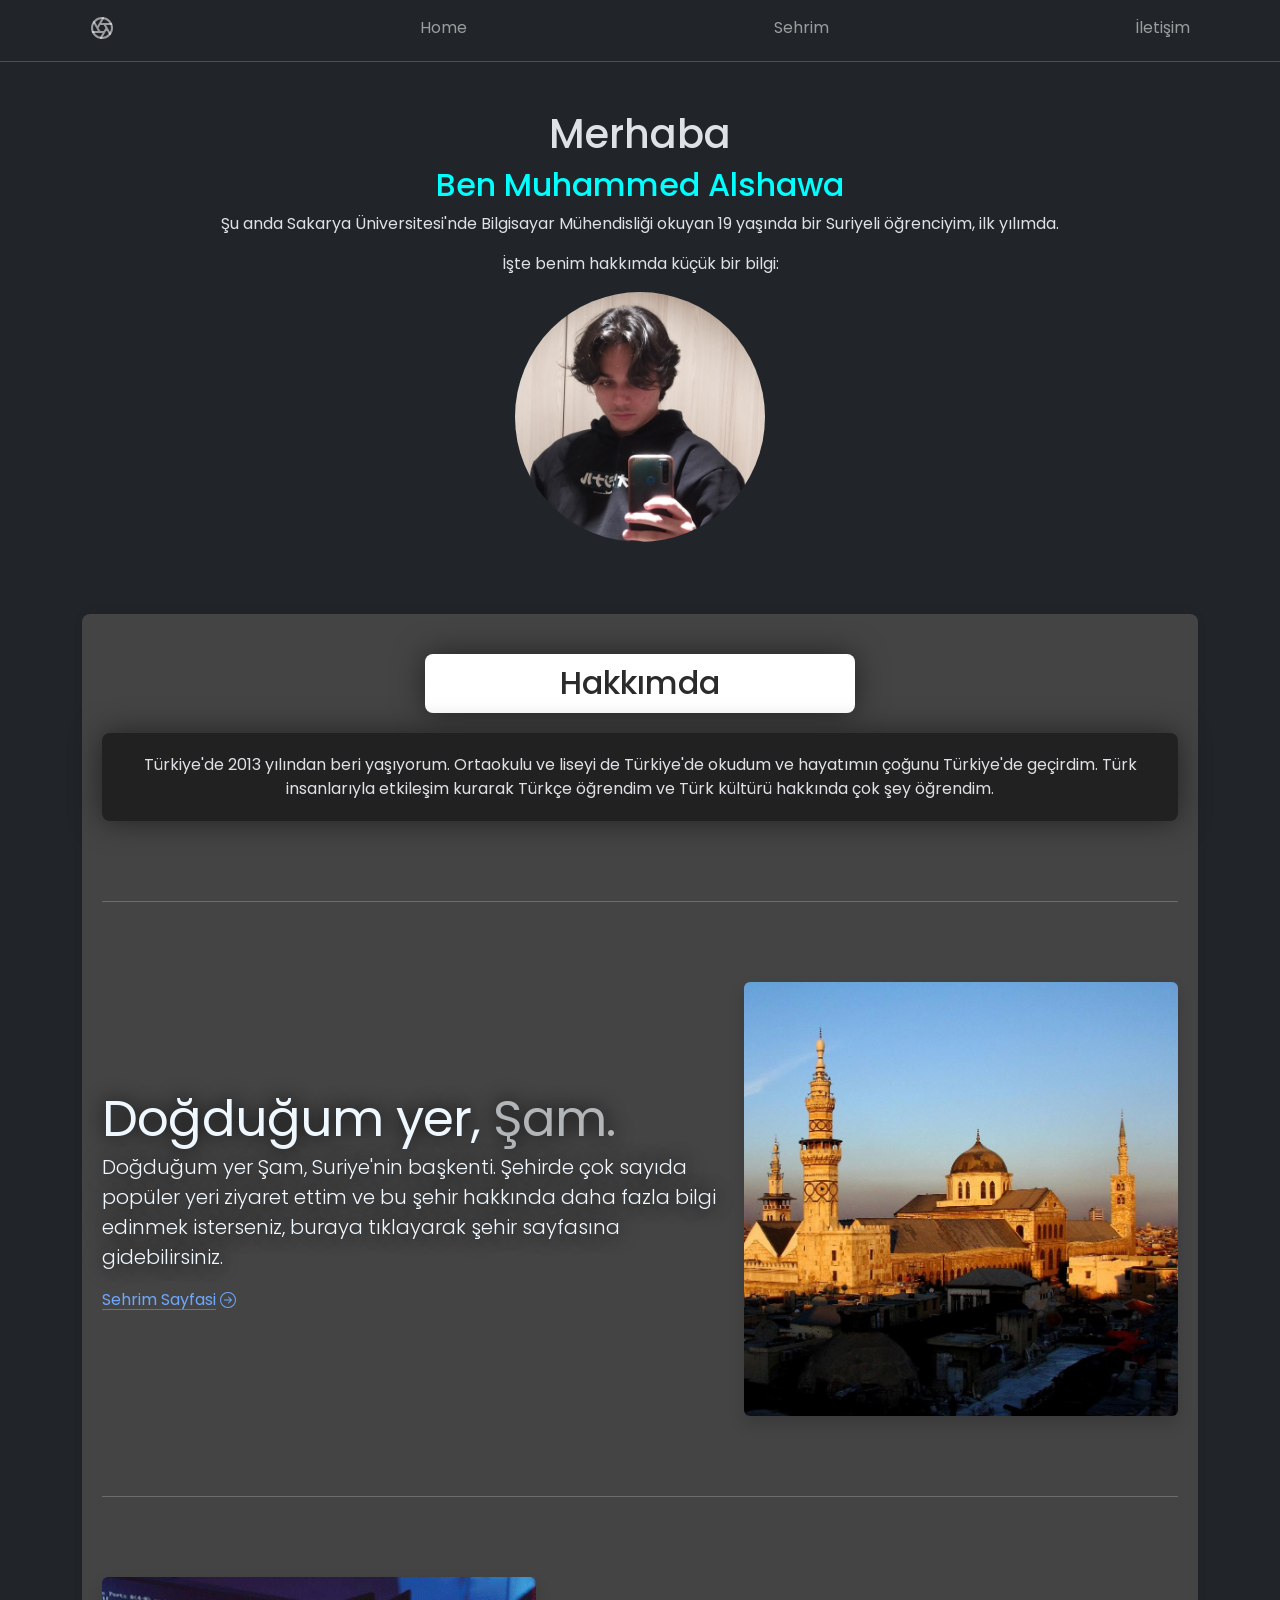
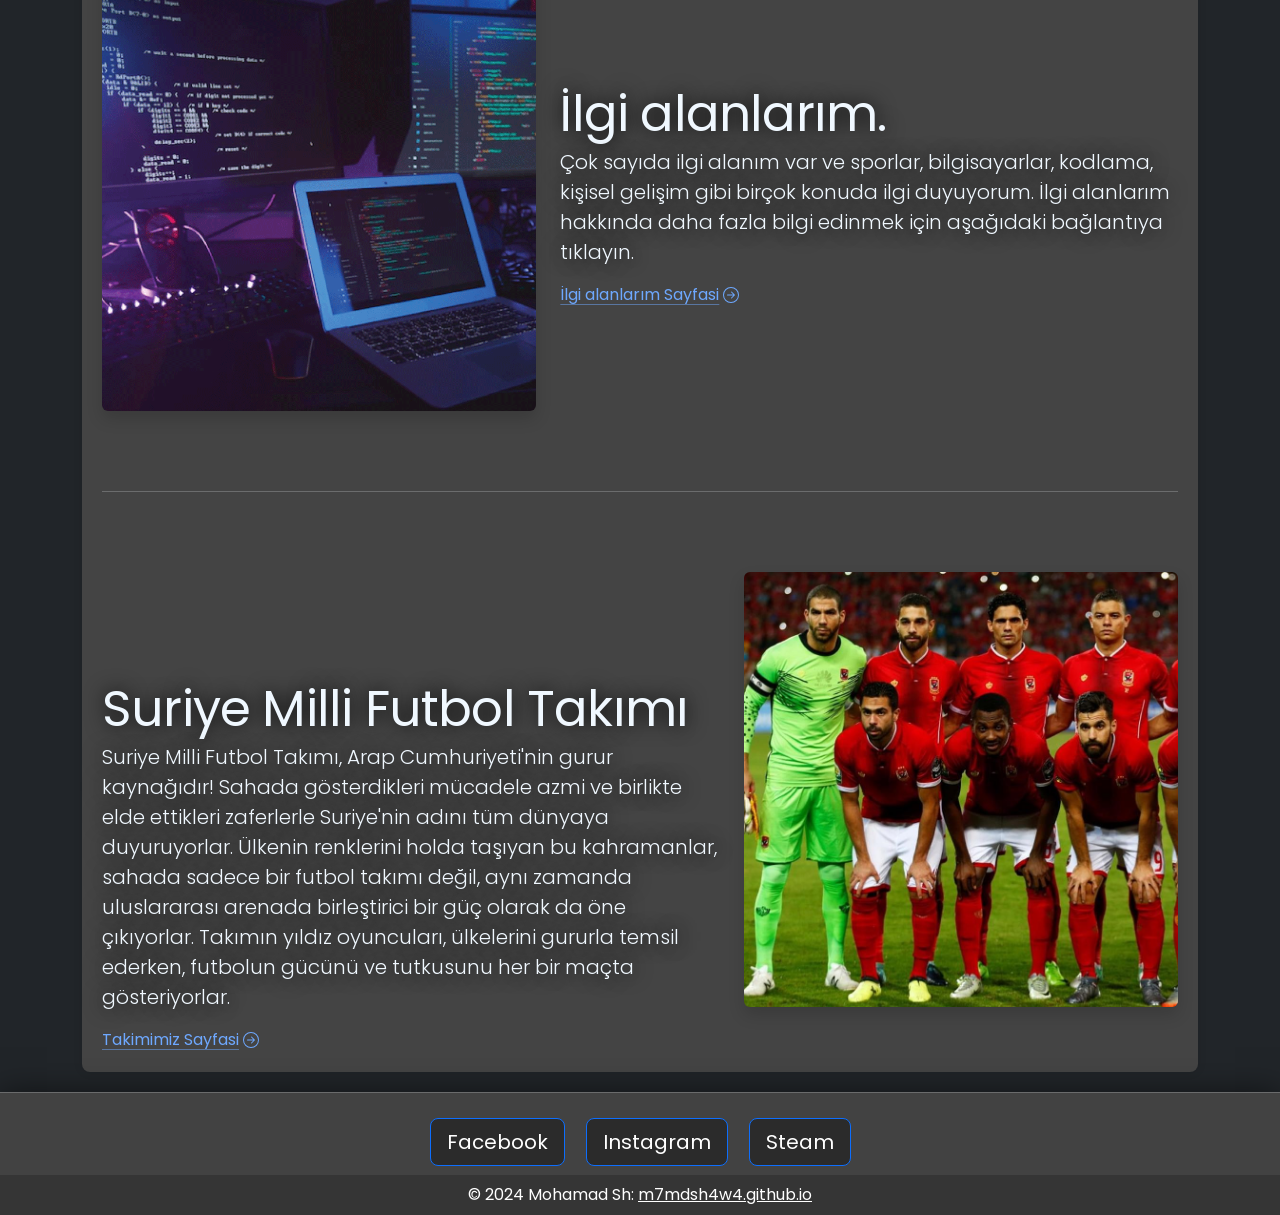
==== index.html @ 8d669e68 "idk" ====
<!DOCTYPE html>
<html lang="en">
<html data-bs-theme="dark"></html>
<head>
    <meta charset="UTF-8">
    <meta name="viewport" content="width=device-width, initial-scale=1.0">
    <title>Anasayfa</title>
    <link href="https://cdn.jsdelivr.net/npm/bootstrap@5.3.3/dist/css/bootstrap.min.css" rel="stylesheet" integrity="sha384-QWTKZyjpPEjISv5WaRU9OFeRpok6YctnYmDr5pNlyT2bRjXh0JMhjY6hW+ALEwIH" crossorigin="anonymous">
	<script src="https://cdn.jsdelivr.net/npm/bootstrap@5.3.3/dist/js/bootstrap.bundle.min.js" integrity="sha384-YvpcrYf0tY3lHB60NNkmXc5s9fDVZLESaAA55NDzOxhy9GkcIdslK1eN7N6jIeHz" crossorigin="anonymous"></script>
   
  
  <link rel="stylesheet" href="/css/carousel.css">
  <link rel="stylesheet" href="/css/mine.css">

  <link rel="preconnect" href="https://fonts.googleapis.com">
    <link rel="preconnect" href="https://fonts.gstatic.com" crossorigin>
    <link href="https://fonts.googleapis.com/css2?family=Poppins:ital,wght@0,100;0,200;0,300;0,400;0,500;0,600;0,700;0,800;0,900;1,100;1,200;1,300;1,400;1,500;1,600;1,700;1,800;1,900&display=swap" rel="stylesheet">



 

</head>
<body class="indexbody">
          <svg xmlns="http://www.w3.org/2000/svg" class="d-none">
            <symbol  id="aperture" fill="none" stroke="currentColor" stroke-linecap="round" stroke-linejoin="round" stroke-width="2" viewBox="0 0 24 24">
              <circle cx="12" cy="12" r="10"/>
              <path d="M14.31 8l5.74 9.94M9.69 8h11.48M7.38 12l5.74-9.94M9.69 16L3.95 6.06M14.31 16H2.83m13.79-4l-5.74 9.94"/>
            </symbol>
            <symbol id="cart" viewBox="0 0 16 16">
              <path d="M0 1.5A.5.5 0 0 1 .5 1H2a.5.5 0 0 1 .485.379L2.89 3H14.5a.5.5 0 0 1 .49.598l-1 5a.5.5 0 0 1-.465.401l-9.397.472L4.415 11H13a.5.5 0 0 1 0 1H4a.5.5 0 0 1-.491-.408L2.01 3.607 1.61 2H.5a.5.5 0 0 1-.5-.5zM3.102 4l.84 4.479 9.144-.459L13.89 4H3.102zM5 12a2 2 0 1 0 0 4 2 2 0 0 0 0-4zm7 0a2 2 0 1 0 0 4 2 2 0 0 0 0-4zm-7 1a1 1 0 1 1 0 2 1 1 0 0 1 0-2zm7 0a1 1 0 1 1 0 2 1 1 0 0 1 0-2z"/>
            </symbol>
            <symbol id="chevron-right" viewBox="0 0 16 16">
              <path fill-rule="evenodd" d="M4.646 1.646a.5.5 0 0 1 .708 0l6 6a.5.5 0 0 1 0 .708l-6 6a.5.5 0 0 1-.708-.708L10.293 8 4.646 2.354a.5.5 0 0 1 0-.708z"/>
            </symbol>
          </svg>
    
      <nav class="navbar navbar-expand-md bg-dark sticky-top border-bottom" data-bs-theme="dark">
          <div class="container  ">
              <a class="navbar-brand d-md-none" href="#">
                <svg class="bi " width="24" height="24"><use xlink:href="#aperture"/></svg>              
            </a>
            <button class="navbar-toggler" type="button" data-bs-toggle="offcanvas" data-bs-target="#offcanvas" aria-controls="offcanvas" aria-label="Toggle navigation">
                <span class="navbar-toggler-icon"></span>
            </button>
            <div class="offcanvas offcanvas-end" tabindex="-1" id="offcanvas" aria-labelledby="offcanvasLabel">
                <div class="offcanvas-header">
                    <h5 class="offcanvas-title" id="offcanvasLabel">Aperture</h5>
                  <button type="button" class="btn-close" data-bs-dismiss="offcanvas" aria-label="Close"></button>
                </div>
                <div class="offcanvas-body">
                    <ul class="navbar-nav flex-grow-1 justify-content-between">
                        <li class="nav-item"><a class="nav-link" href="#">
                            <svg class="bi" width="24" height="24"><use xlink:href="#aperture"/></svg>
                        </a></li>
                    <li class="nav-item popupsbaby "><a class="nav-link" href="/index.html">Home</a></li>
                    <li class="nav-item popupsbaby "><a class="nav-link" href="/mycity.html">Sehrim</a></li>
                    <li class="nav-item popupsbaby "><a class="nav-link" href="/contact.html">İletişim</a></li>            
                </ul>
                </div>
              </div>
            </div>
        </nav>

        <div class="container-fluid p-4 p-md-5 mb-4 bg-1 text-center " >
          <h1>Merhaba</h1>
          <h2 class="head2" >Ben Muhammed Alshawa</h2>
          <p class="" >Şu anda Sakarya Üniversitesi'nde Bilgisayar Mühendisliği okuyan 19 yaşında bir Suriyeli öğrenciyim, ilk yılımda.</p>
          <p class="">İşte benim hakkımda küçük bir bilgi:</p>
          <img src="images/IMG_20240125_162818.jpg" class="rounded-circle popupsbaby " height="250" width="250" alt="Your Image">
      </div>

      <div class="container ">
  <section id="benim-hakkımda">
    <h2 class=" text-center amazingaff popupsbaby" style="color: #2b2b2b;">Hakkımda</h2>
   
     <p class="text-center amazingaf popupsbaby">Türkiye'de 2013 yılından beri yaşıyorum. Ortaokulu ve liseyi de Türkiye'de okudum ve hayatımın çoğunu Türkiye'de geçirdim. Türk insanlarıyla etkileşim kurarak Türkçe öğrendim ve Türk kültürü hakkında çok şey öğrendim.</p>  
 
   
        

     <hr class="featurette-divider">

     <div class="row featurette">
       <div class="col-md-7">
         <h2 class="featurette-heading fw-normal lh-1 shdw1">Doğduğum yer, <span class="text-body-secondary">Şam.</span></h2>
         <p class="lead shdw1">Doğduğum yer Şam, Suriye'nin başkenti. Şehirde çok sayıda popüler yeri ziyaret ettim ve bu şehir hakkında daha fazla bilgi edinmek isterseniz, buraya tıklayarak şehir sayfasına gidebilirsiniz. </p>
         <a href="https://m7mdsh4w4.github.io/mycity.html" class="popupsbaby icon-link gap-1 icon-link-hover " >
          Sehrim Sayfasi<svg   xmlns="http://www.w3.org/2000/svg" width="16" height="16" fill="currentColor" class="bi bi-arrow-right-circle" viewBox="0 0 16 16" >
            <path fill-rule="evenodd" d="M1 8a7 7 0 1 0 14 0A7 7 0 0 0 1 8m15 0A8 8 0 1 1 0 8a8 8 0 0 1 16 0M4.5 7.5a.5.5 0 0 0 0 1h5.793l-2.147 2.146a.5.5 0 0 0 .708.708l3-3a.5.5 0 0 0 0-.708l-3-3a.5.5 0 1 0-.708.708L10.293 7.5z"/>
          </svg>
        </a>
       </div>

      

       <div class="col-md-5 ">
        <img src="/images/03_ISL_KulturlandschaftSyrien_Damaskus_Hajjar_WEB_xl.jpg" class="popupsbaby bd-placeholder-img bd-placeholder-img-lg featurette-image img-fluid mx-auto rounded shadow" width="500" height="500" role="img" aria-label="Placeholder: 500x500" alt="Placeholder: 500x500">

       </div>
     </div>
     

     <hr class="featurette-divider">
     
    <div class="row featurette">
      <div class="col-md-7 order-md-2">
        <h2 class="featurette-heading fw-normal lh-1 shdw1">İlgi alanlarım.<span class="text-body-secondary"></span></h2>
        <p class="lead shdw1">Çok sayıda ilgi alanım var ve sporlar, bilgisayarlar, kodlama, kişisel gelişim gibi birçok konuda ilgi duyuyorum. İlgi alanlarım hakkında daha fazla bilgi edinmek için aşağıdaki bağlantıya tıklayın.</p>
        <a href="https://m7mdsh4w4.github.io/interests" class="popupsbaby icon-link gap-1 icon-link-hover ">
          İlgi alanlarım Sayfasi<svg xmlns="http://www.w3.org/2000/svg" width="16" height="16" fill="currentColor" class="bi bi-arrow-right-circle" viewBox="0 0 16 16">
            <path fill-rule="evenodd" d="M1 8a7 7 0 1 0 14 0A7 7 0 0 0 1 8m15 0A8 8 0 1 1 0 8a8 8 0 0 1 16 0M4.5 7.5a.5.5 0 0 0 0 1h5.793l-2.147 2.146a.5.5 0 0 0 .708.708l3-3a.5.5 0 0 0 0-.708l-3-3a.5.5 0 1 0-.708.708L10.293 7.5z"/>
          </svg>
        </a>
      </div>
      <div class="col-md-5 order-md-1">
        <img src="/images/programming-skills.png " class="popupsbaby bd-placeholder-img bd-placeholder-img-lg featurette-image img-fluid mx-auto rounded shadow" width="500" height="500" role="img" aria-label="Placeholder: 500x500" alt="Placeholder: 500x500">

      </div>
    </div>

    <hr class="featurette-divider">

    <div class="row featurette">
      <div class="col-md-7">
        <h2 class="featurette-heading fw-normal lh-1 shdw1">Suriye Milli Futbol Takımı<span class="text-body-secondary"></span></h2>
        <p class="lead shdw1">Suriye Milli Futbol Takımı, Arap Cumhuriyeti'nin gurur kaynağıdır! Sahada gösterdikleri mücadele azmi ve birlikte elde ettikleri zaferlerle Suriye'nin adını tüm dünyaya duyuruyorlar. Ülkenin renklerini holda taşıyan bu kahramanlar, sahada sadece bir futbol takımı değil, aynı zamanda uluslararası arenada birleştirici bir güç olarak da öne çıkıyorlar. Takımın yıldız oyuncuları, ülkelerini gururla temsil ederken, futbolun gücünü ve tutkusunu her bir maçta gösteriyorlar. </p>
        <a href="https://m7mdsh4w4.github.io/myteam.html" class="popupsbaby icon-link gap-1 icon-link-hover " >
        Takimimiz Sayfasi<svg   xmlns="http://www.w3.org/2000/svg" width="16" height="16" fill="currentColor" class="bi bi-arrow-right-circle" viewBox="0 0 16 16" >
           <path fill-rule="evenodd" d="M1 8a7 7 0 1 0 14 0A7 7 0 0 0 1 8m15 0A8 8 0 1 1 0 8a8 8 0 0 1 16 0M4.5 7.5a.5.5 0 0 0 0 1h5.793l-2.147 2.146a.5.5 0 0 0 .708.708l3-3a.5.5 0 0 0 0-.708l-3-3a.5.5 0 1 0-.708.708L10.293 7.5z"/>
         </svg>
       </a>
      </div>

     

      <div class="col-md-5 ">
       <img src="/images/takim.jpg" class="popupsbaby bd-placeholder-img bd-placeholder-img-lg featurette-image img-fluid mx-auto rounded shadow" width="500" height="500" role="img" aria-label="Placeholder: 500x500" alt="Placeholder: 500x500">

      </div>
    </div>
  
    
  </section>
</div>
       
        
</div>
    
<footer class="text-center text-lg-start shdw2" style="background-color: #424242;">
  <hr>
        <div class="container d-flex justify-content-center py-0">
          <button type="button" class="btn  btn-lg btn-floating mx-2" >
            <a href="https://www.facebook.com/profile.php?id=100012471542002" target="_blank" class="popupsbaby  btn btn-primary btn-lg btn-floating mx-2" style="background-color: #2b2b2b;">
              <i class="fab fa-facebook-f"></i> Facebook
          </a>
          <a href="https://www.instagram.com/m7.sh._" target="_blank" class="popupsbaby  btn btn-primary btn-lg btn-floating mx-2" style="background-color: #2b2b2b;">
              <i class="fab fa-youtube"></i> Instagram
          </a>
          <a href="https://steamcommunity.com/id/justakid2004" target="_blank" class="popupsbaby  btn btn-primary btn-lg btn-floating mx-2" style="background-color: #2b2b2b;">
              <i class="fab fa-instagram"></i> Steam
          </a>
          </button>
        </div>
    
        <!-- Copyright -->
        <div class="text-center text-white p-2" style="background-color: rgba(0, 0, 0, 0.2);">
          © 2024 Mohamad Sh:
          <a class="text-white" href="https://m7mdsh4w4.github.io/"> m7mdsh4w4.github.io</a>
        </div>
        <!-- Copyright -->
</footer>

 


 <script src="https://code.jquery.com/jquery-3.5.1.slim.min.js"></script>
 <script src="https://cdn.jsdelivr.net/npm/@popperjs/core@2.5.4/dist/umd/popper.min.js"></script>
 <script src="https://stackpath.bootstrapcdn.com/bootstrap/4.5.2/js/bootstrap.min.js"></script>
 

 <div class="modal fade" tabindex="-1" id="myModal" role="dialog">
  <div class="modal-dialog" role="document">
    <div class="modal-content">
      <div class="modal-header">
        <h5 class="modal-title" id="exampleModalLabel">g231210576,Hoşgeldiniz!</h5>
        <button type="button" class="btn-close" data-bs-dismiss="modal" aria-label="Close"><span aria-hidden="true">&times;</span></button>
      </div>
      <div class="modal-body">
        <p>Umarım gününüz iyi geçer!</p>
      </div>
      <div class="modal-footer">
        <button type="button" class="btn btn-secondary" data-bs-dismiss="modal">Kapat</button>
      </div>
    </div>
  </div>
</div>
 <script>
   $(document).ready(function(){
     const urlParams = new URLSearchParams(window.location.search);
    const status = urlParams.get('status');
  
     if (status === 'success') {
       $('#myModal').modal('show');
    }
  });
  </script>

</body>
</html>
---- css/carousel.css ----
/* GLOBAL STYLES
-------------------------------------------------- */
/* Padding below the footer and lighter body text */

body {
  

  color: rgb(var(--bs-tertiary-color-rgb));
}


/* CUSTOMIZE THE CAROUSEL
-------------------------------------------------- */

/* Carousel base class */
.carousel {
  margin-bottom: 4rem;
}
/* Since positioning the image, we need to help out the caption */
.carousel-caption {
  bottom: 3rem;
  z-index: 10;
}

/* Declare heights because of positioning of img element */
.carousel-item {
  height: 32rem;
}


/* MARKETING CONTENT
-------------------------------------------------- */

/* Center align the text within the three columns below the carousel */
.marketing .col-lg-4 {
  margin-bottom: 1.5rem;
  text-align: center;
}
/* rtl:begin:ignore */
.marketing .col-lg-4 p {
  margin-right: .75rem;
  margin-left: .75rem;
}
/* rtl:end:ignore */


/* Featurettes
------------------------- */

.featurette-divider {
  margin: 5rem 0; /* Space out the Bootstrap <hr> more */
}

.featurette2-divider {
  margin: 1rem 0; /* Space out the Bootstrap <hr> more */
}

/* Thin out the marketing headings */
/* rtl:begin:remove */
.featurette-heading {
  letter-spacing: -.05rem;
}

/* rtl:end:remove */

/* RESPONSIVE CSS
-------------------------------------------------- */

@media (min-width: 40em) {
  /* Bump up size of carousel content */
  .carousel-caption p {
    margin-bottom: 1.25rem;
    font-size: 1.25rem;
    line-height: 1.4;
  }

  .featurette-heading {
    font-size: 50px;
  }
}

@media (min-width: 62em) {
  .featurette-heading {
    margin-top: 7rem;
  }
}
---- css/mine.css ----
.indexbody{
    font-family: 'Poppins', sans-serif;
}

#benim-hakkımda {
    max-width: 100%;
    margin: 20px auto;
    padding: 20px;
    border-radius: 8px;
    box-shadow: 0 0 10px rgba(0, 0, 0, 0.1);
    background-color: #444444;
}

.head2{
  color:aqua;
}


.gorsel-galerisi {
    display: flex;
    flex-wrap: wrap;
    gap: 10px;
}
.gorsel-galerisi img {
    max-width: 150px;
    height: auto;
    border-radius: 8px;
    box-shadow: 0 0 5px rgba(0, 0, 0, 0.1);
}
.sosyal-medya-baglantıları {
    display: flex;
    list-style-type: none;
    padding: 0;
    gap: 10px;
}
.sosyal-medya-baglantıları li {
    margin-bottom: 0px;
}
.sosyal-medya-baglantıları a {
    color: #fff;
    background-color: #333;
    padding: 8px 12px;
    border-radius: 5px;
    text-decoration: none;
    transition: background-color 0.3s;
}
.sosyal-medya-baglantıları a:hover {
    background-color: #555;
}



.bd-placeholder-img {
    font-size: 1.125rem;
    text-anchor: middle;
    -webkit-user-select: none;
    -moz-user-select: none;
    user-select: none;
  }

  @media (min-width: 768px) {
    .bd-placeholder-img-lg {
      font-size: 3.5rem;
    }
  }

  .b-example-divider {
    width: 100%;
    height: 3rem;
    background-color: rgba(0, 0, 0, .1);
    border: solid rgba(0, 0, 0, .15);
    border-width: 1px 0;
    box-shadow: inset 0 .5em 1.5em rgba(0, 0, 0, .1), inset 0 .125em .5em rgba(0, 0, 0, .15);
  }

  .b-example-vr {
    flex-shrink: 0;
    width: 1.5rem;
    height: 100vh;
  }

  .bi {
    vertical-align: -.125em;
    fill: currentColor;
  }

  

  .btn-bd-primary {
    --bd-violet-bg: #712cf9;
    --bd-violet-rgb: 112.520718, 44.062154, 249.437846;

    --bs-btn-font-weight: 600;
    --bs-btn-color: var(--bs-white);
    --bs-btn-bg: var(--bd-violet-bg);
    --bs-btn-border-color: var(--bd-violet-bg);
    --bs-btn-hover-color: var(--bs-white);
    --bs-btn-hover-bg: #6528e0;
    --bs-btn-hover-border-color: #6528e0;
    --bs-btn-focus-shadow-rgb: var(--bd-violet-rgb);
    --bs-btn-active-color: var(--bs-btn-hover-color);
    --bs-btn-active-bg: #5a23c8;
    --bs-btn-active-border-color: #5a23c8;
  }

  .bd-mode-toggle {
    z-index: 1500;
  }

  .bd-mode-toggle .dropdown-menu .active .bi {
    display: block !important;
  }

/***************/
     
  .mycitybody{
    font-family: 'Poppins', sans-serif;
  }
 
  .bd-placeholder-img {
    font-size: 1.125rem;
    text-anchor: middle;
    -webkit-user-select: none;
    -moz-user-select: none;
    user-select: none;
  }

  @media (min-width: 768px) {
    .bd-placeholder-img-lg {
      font-size: 3.5rem;
    }
  }

  .b-example-divider {
    width: 100%;
    height: 3rem;
    background-color: rgba(0, 0, 0, .1);
    border: solid rgba(0, 0, 0, .15);
    border-width: 1px 0;
    box-shadow: inset 0 .5em 1.5em rgba(0, 0, 0, .1), inset 0 .125em .5em rgba(0, 0, 0, .15);
  }

  .b-example-vr {
    flex-shrink: 0;
    width: 1.5rem;
    height: 100vh;
  }

  .bi {
    vertical-align: -.125em;
    fill: currentColor;
  }

  .nav-scroller {
    position: relative;
    z-index: 2;
    height: 2.75rem;
    overflow-y: hidden;
  }

  .nav-scroller .nav {
    display: flex;
    flex-wrap: nowrap;
    padding-bottom: 1rem;
    margin-top: -1px;
    overflow-x: auto;
    text-align: center;
    white-space: nowrap;
    -webkit-overflow-scrolling: touch;
  }

  .btn-bd-primary {
    --bd-violet-bg: #712cf9;
    --bd-violet-rgb: 112.520718, 44.062154, 249.437846;

    --bs-btn-font-weight: 600;
    --bs-btn-color: var(--bs-white);
    --bs-btn-bg: var(--bd-violet-bg);
    --bs-btn-border-color: var(--bd-violet-bg);
    --bs-btn-hover-color: var(--bs-white);
    --bs-btn-hover-bg: #6528e0;
    --bs-btn-hover-border-color: #6528e0;
    --bs-btn-focus-shadow-rgb: var(--bd-violet-rgb);
    --bs-btn-active-color: var(--bs-btn-hover-color);
    --bs-btn-active-bg: #5a23c8;
    --bs-btn-active-border-color: #5a23c8;
  }

  .bd-mode-toggle {
    z-index: 1500;
  }

  .bd-mode-toggle .dropdown-menu .active .bi {
    display: block !important;
  }

  .amazingaf {
    background-color: #222121;
    max-width: 100%;
    margin: 20px auto;
    padding: 20px;
    border-radius: 8px;
    box-shadow: 0 0 30px rgba(0, 0, 0, 0.5);

  }

  .amazingaff {
    background-color: #ffffff;
    max-width: 40%;
    margin: 20px auto;
    padding: 10px;
    border-radius: 8px;
    box-shadow: 0 0 30px rgba(0, 0, 0, 0.5);

  }

  .header2{
    color: #222121;
    
  }
  .shdw1{
    color: aliceblue;
    text-shadow: 0px 0px 20px black;
    
  }
  .shdw2{
    box-shadow: 0 0 30px rgba(0, 0, 0, .5);
  }

  .shdw3{
    color: aliceblue;
    text-shadow: 0px 0px 5px black;

    
  }

.popupsbaby{
    transition: transform 0.2s ease;
}

.popupsbaby:hover{
    transform: scale(1.05);
}


.bannertakim {
    width: 100%;
    height: 400px; 
    background-image: url('/images/4-143.jpg'); 
    background-size: cover;
    background-position: center;
}
.players-container {
    display: flex;
    justify-content: space-around;
    align-items: center;
    margin-top: 20px;
}
.playertakim {
    text-align: center;
}
.playertakim img {
    width: 150px;
    height: 150px; 
    border-radius: 50%;
}
.team-info {
    max-width: 800px;
    margin: 20px auto;
    padding: 20px;
    background-color: #f0f0f0;
    border-radius: 8px;
    box-shadow: 0 0 10px rgba(0, 0, 0, 0.1);
}
.takiminfo h2 , .takiminfo p{
    color: black;
}

.cvbody{
  font-family: 'Poppins', sans-serif;
}

.header-title{
  display: flex;
  justify-content: center;
  vertical-align:middle;
  background-color: aliceblue;
  border-radius: 12px;
  max-width: 35%;
}

.header-title p{
  display: flex;
  justify-content: center;
  vertical-align:middle;
  text-align: center;
  color: black;

  font-weight: bold;
  font-size: 30px;
}

.blog-post {
  margin-bottom: 4rem;
}
.blog-post-meta {
  margin-bottom: 1.25rem;
  color: #727272;
}

.ilgibody{
  font-family: 'Poppins', sans-serif;
}

.contactbody{
  font-family: 'Poppins', sans-serif;

}

#graybox {
    border-radius: 8px;
    box-shadow: 0 0 10px rgba(0, 0, 0, 0.1);
    background-color: #444444;
    margin: 20px auto;
    max-width: 100%;
    padding: 30px;
}

.niceborder{
  color: aliceblue;  
  text-shadow: -3px 0px 0 #000, 3px 0px 0 #000, 0px -3px 0 #000, 0px 3px 0 #000;
}

.lichess-green{
  color: rgb(0, 179, 0);
}
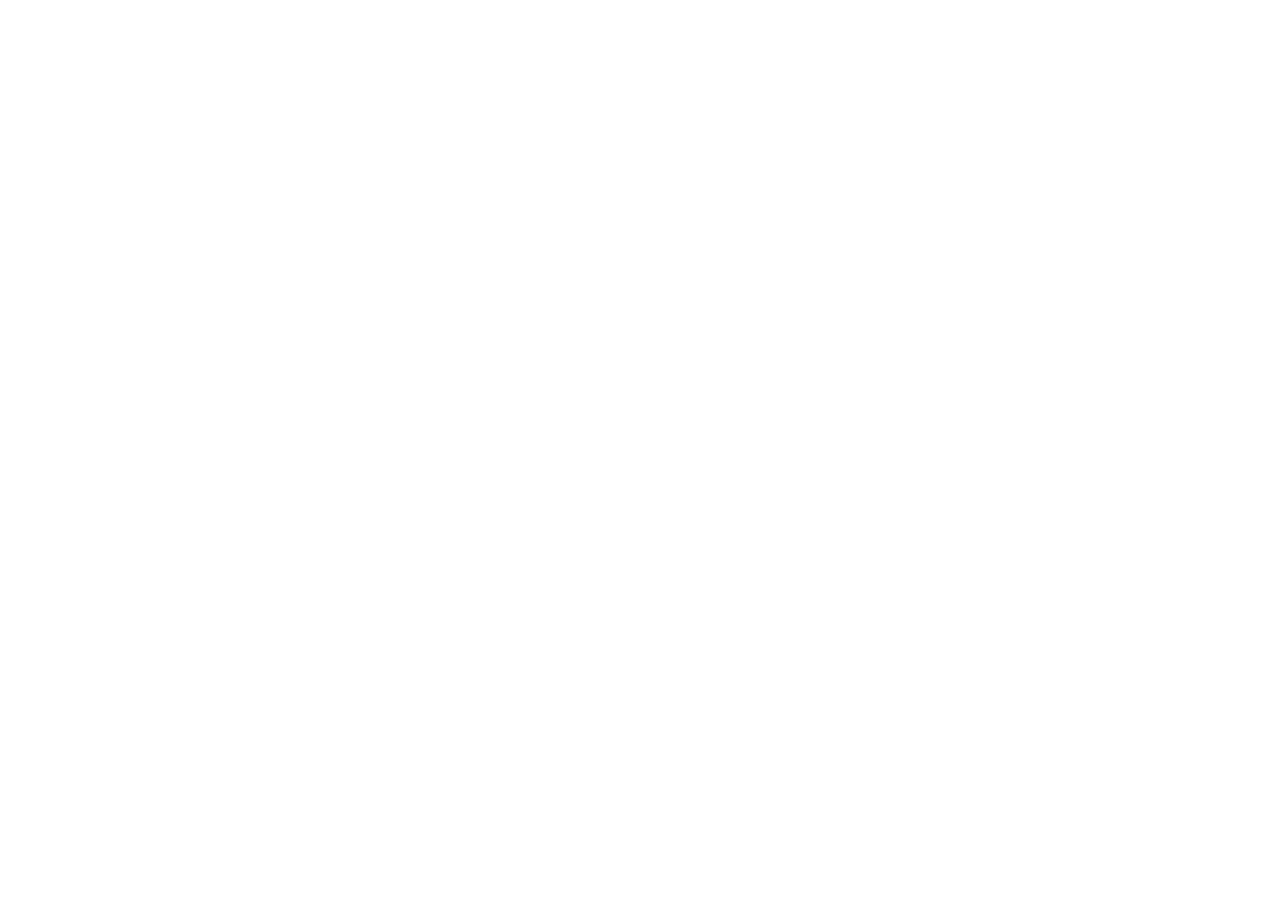
==== commit fad656d3: "Created index" ====
--- a/index.html
+++ b/index.html
@@ -1,210 +1,11 @@
 <!DOCTYPE html>
 <html lang="en">
-<html data-bs-theme="dark"></html>
 <head>
     <meta charset="UTF-8">
     <meta name="viewport" content="width=device-width, initial-scale=1.0">
-    <title>Anasayfa</title>
-    <link href="https://cdn.jsdelivr.net/npm/bootstrap@5.3.3/dist/css/bootstrap.min.css" rel="stylesheet" integrity="sha384-QWTKZyjpPEjISv5WaRU9OFeRpok6YctnYmDr5pNlyT2bRjXh0JMhjY6hW+ALEwIH" crossorigin="anonymous">
-	<script src="https://cdn.jsdelivr.net/npm/bootstrap@5.3.3/dist/js/bootstrap.bundle.min.js" integrity="sha384-YvpcrYf0tY3lHB60NNkmXc5s9fDVZLESaAA55NDzOxhy9GkcIdslK1eN7N6jIeHz" crossorigin="anonymous"></script>
-   
-  
-  <link rel="stylesheet" href="/css/carousel.css">
-  <link rel="stylesheet" href="/css/mine.css">
-
-  <link rel="preconnect" href="https://fonts.googleapis.com">
-    <link rel="preconnect" href="https://fonts.gstatic.com" crossorigin>
-    <link href="https://fonts.googleapis.com/css2?family=Poppins:ital,wght@0,100;0,200;0,300;0,400;0,500;0,600;0,700;0,800;0,900;1,100;1,200;1,300;1,400;1,500;1,600;1,700;1,800;1,900&display=swap" rel="stylesheet">
-
-
-
- 
-
+    <title>Portfolio</title>
 </head>
-<body class="indexbody">
-          <svg xmlns="http://www.w3.org/2000/svg" class="d-none">
-            <symbol  id="aperture" fill="none" stroke="currentColor" stroke-linecap="round" stroke-linejoin="round" stroke-width="2" viewBox="0 0 24 24">
-              <circle cx="12" cy="12" r="10"/>
-              <path d="M14.31 8l5.74 9.94M9.69 8h11.48M7.38 12l5.74-9.94M9.69 16L3.95 6.06M14.31 16H2.83m13.79-4l-5.74 9.94"/>
-            </symbol>
-            <symbol id="cart" viewBox="0 0 16 16">
-              <path d="M0 1.5A.5.5 0 0 1 .5 1H2a.5.5 0 0 1 .485.379L2.89 3H14.5a.5.5 0 0 1 .49.598l-1 5a.5.5 0 0 1-.465.401l-9.397.472L4.415 11H13a.5.5 0 0 1 0 1H4a.5.5 0 0 1-.491-.408L2.01 3.607 1.61 2H.5a.5.5 0 0 1-.5-.5zM3.102 4l.84 4.479 9.144-.459L13.89 4H3.102zM5 12a2 2 0 1 0 0 4 2 2 0 0 0 0-4zm7 0a2 2 0 1 0 0 4 2 2 0 0 0 0-4zm-7 1a1 1 0 1 1 0 2 1 1 0 0 1 0-2zm7 0a1 1 0 1 1 0 2 1 1 0 0 1 0-2z"/>
-            </symbol>
-            <symbol id="chevron-right" viewBox="0 0 16 16">
-              <path fill-rule="evenodd" d="M4.646 1.646a.5.5 0 0 1 .708 0l6 6a.5.5 0 0 1 0 .708l-6 6a.5.5 0 0 1-.708-.708L10.293 8 4.646 2.354a.5.5 0 0 1 0-.708z"/>
-            </symbol>
-          </svg>
+<body>
     
-      <nav class="navbar navbar-expand-md bg-dark sticky-top border-bottom" data-bs-theme="dark">
-          <div class="container  ">
-              <a class="navbar-brand d-md-none" href="#">
-                <svg class="bi " width="24" height="24"><use xlink:href="#aperture"/></svg>              
-            </a>
-            <button class="navbar-toggler" type="button" data-bs-toggle="offcanvas" data-bs-target="#offcanvas" aria-controls="offcanvas" aria-label="Toggle navigation">
-                <span class="navbar-toggler-icon"></span>
-            </button>
-            <div class="offcanvas offcanvas-end" tabindex="-1" id="offcanvas" aria-labelledby="offcanvasLabel">
-                <div class="offcanvas-header">
-                    <h5 class="offcanvas-title" id="offcanvasLabel">Aperture</h5>
-                  <button type="button" class="btn-close" data-bs-dismiss="offcanvas" aria-label="Close"></button>
-                </div>
-                <div class="offcanvas-body">
-                    <ul class="navbar-nav flex-grow-1 justify-content-between">
-                        <li class="nav-item"><a class="nav-link" href="#">
-                            <svg class="bi" width="24" height="24"><use xlink:href="#aperture"/></svg>
-                        </a></li>
-                    <li class="nav-item popupsbaby "><a class="nav-link" href="/index.html">Home</a></li>
-                    <li class="nav-item popupsbaby "><a class="nav-link" href="/mycity.html">Sehrim</a></li>
-                    <li class="nav-item popupsbaby "><a class="nav-link" href="/contact.html">İletişim</a></li>            
-                </ul>
-                </div>
-              </div>
-            </div>
-        </nav>
-
-        <div class="container-fluid p-4 p-md-5 mb-4 bg-1 text-center " >
-          <h1>Merhaba</h1>
-          <h2 class="head2" >Ben Muhammed Alshawa</h2>
-          <p class="" >Şu anda Sakarya Üniversitesi'nde Bilgisayar Mühendisliği okuyan 19 yaşında bir Suriyeli öğrenciyim, ilk yılımda.</p>
-          <p class="">İşte benim hakkımda küçük bir bilgi:</p>
-          <img src="images/IMG_20240125_162818.jpg" class="rounded-circle popupsbaby " height="250" width="250" alt="Your Image">
-      </div>
-
-      <div class="container ">
-  <section id="benim-hakkımda">
-    <h2 class=" text-center amazingaff popupsbaby" style="color: #2b2b2b;">Hakkımda</h2>
-   
-     <p class="text-center amazingaf popupsbaby">Türkiye'de 2013 yılından beri yaşıyorum. Ortaokulu ve liseyi de Türkiye'de okudum ve hayatımın çoğunu Türkiye'de geçirdim. Türk insanlarıyla etkileşim kurarak Türkçe öğrendim ve Türk kültürü hakkında çok şey öğrendim.</p>  
- 
-   
-        
-
-     <hr class="featurette-divider">
-
-     <div class="row featurette">
-       <div class="col-md-7">
-         <h2 class="featurette-heading fw-normal lh-1 shdw1">Doğduğum yer, <span class="text-body-secondary">Şam.</span></h2>
-         <p class="lead shdw1">Doğduğum yer Şam, Suriye'nin başkenti. Şehirde çok sayıda popüler yeri ziyaret ettim ve bu şehir hakkında daha fazla bilgi edinmek isterseniz, buraya tıklayarak şehir sayfasına gidebilirsiniz. </p>
-         <a href="https://m7mdsh4w4.github.io/mycity.html" class="popupsbaby icon-link gap-1 icon-link-hover " >
-          Sehrim Sayfasi<svg   xmlns="http://www.w3.org/2000/svg" width="16" height="16" fill="currentColor" class="bi bi-arrow-right-circle" viewBox="0 0 16 16" >
-            <path fill-rule="evenodd" d="M1 8a7 7 0 1 0 14 0A7 7 0 0 0 1 8m15 0A8 8 0 1 1 0 8a8 8 0 0 1 16 0M4.5 7.5a.5.5 0 0 0 0 1h5.793l-2.147 2.146a.5.5 0 0 0 .708.708l3-3a.5.5 0 0 0 0-.708l-3-3a.5.5 0 1 0-.708.708L10.293 7.5z"/>
-          </svg>
-        </a>
-       </div>
-
-      
-
-       <div class="col-md-5 ">
-        <img src="/images/03_ISL_KulturlandschaftSyrien_Damaskus_Hajjar_WEB_xl.jpg" class="popupsbaby bd-placeholder-img bd-placeholder-img-lg featurette-image img-fluid mx-auto rounded shadow" width="500" height="500" role="img" aria-label="Placeholder: 500x500" alt="Placeholder: 500x500">
-
-       </div>
-     </div>
-     
-
-     <hr class="featurette-divider">
-     
-    <div class="row featurette">
-      <div class="col-md-7 order-md-2">
-        <h2 class="featurette-heading fw-normal lh-1 shdw1">İlgi alanlarım.<span class="text-body-secondary"></span></h2>
-        <p class="lead shdw1">Çok sayıda ilgi alanım var ve sporlar, bilgisayarlar, kodlama, kişisel gelişim gibi birçok konuda ilgi duyuyorum. İlgi alanlarım hakkında daha fazla bilgi edinmek için aşağıdaki bağlantıya tıklayın.</p>
-        <a href="https://m7mdsh4w4.github.io/interests" class="popupsbaby icon-link gap-1 icon-link-hover ">
-          İlgi alanlarım Sayfasi<svg xmlns="http://www.w3.org/2000/svg" width="16" height="16" fill="currentColor" class="bi bi-arrow-right-circle" viewBox="0 0 16 16">
-            <path fill-rule="evenodd" d="M1 8a7 7 0 1 0 14 0A7 7 0 0 0 1 8m15 0A8 8 0 1 1 0 8a8 8 0 0 1 16 0M4.5 7.5a.5.5 0 0 0 0 1h5.793l-2.147 2.146a.5.5 0 0 0 .708.708l3-3a.5.5 0 0 0 0-.708l-3-3a.5.5 0 1 0-.708.708L10.293 7.5z"/>
-          </svg>
-        </a>
-      </div>
-      <div class="col-md-5 order-md-1">
-        <img src="/images/programming-skills.png " class="popupsbaby bd-placeholder-img bd-placeholder-img-lg featurette-image img-fluid mx-auto rounded shadow" width="500" height="500" role="img" aria-label="Placeholder: 500x500" alt="Placeholder: 500x500">
-
-      </div>
-    </div>
-
-    <hr class="featurette-divider">
-
-    <div class="row featurette">
-      <div class="col-md-7">
-        <h2 class="featurette-heading fw-normal lh-1 shdw1">Suriye Milli Futbol Takımı<span class="text-body-secondary"></span></h2>
-        <p class="lead shdw1">Suriye Milli Futbol Takımı, Arap Cumhuriyeti'nin gurur kaynağıdır! Sahada gösterdikleri mücadele azmi ve birlikte elde ettikleri zaferlerle Suriye'nin adını tüm dünyaya duyuruyorlar. Ülkenin renklerini holda taşıyan bu kahramanlar, sahada sadece bir futbol takımı değil, aynı zamanda uluslararası arenada birleştirici bir güç olarak da öne çıkıyorlar. Takımın yıldız oyuncuları, ülkelerini gururla temsil ederken, futbolun gücünü ve tutkusunu her bir maçta gösteriyorlar. </p>
-        <a href="https://m7mdsh4w4.github.io/myteam.html" class="popupsbaby icon-link gap-1 icon-link-hover " >
-        Takimimiz Sayfasi<svg   xmlns="http://www.w3.org/2000/svg" width="16" height="16" fill="currentColor" class="bi bi-arrow-right-circle" viewBox="0 0 16 16" >
-           <path fill-rule="evenodd" d="M1 8a7 7 0 1 0 14 0A7 7 0 0 0 1 8m15 0A8 8 0 1 1 0 8a8 8 0 0 1 16 0M4.5 7.5a.5.5 0 0 0 0 1h5.793l-2.147 2.146a.5.5 0 0 0 .708.708l3-3a.5.5 0 0 0 0-.708l-3-3a.5.5 0 1 0-.708.708L10.293 7.5z"/>
-         </svg>
-       </a>
-      </div>
-
-     
-
-      <div class="col-md-5 ">
-       <img src="/images/takim.jpg" class="popupsbaby bd-placeholder-img bd-placeholder-img-lg featurette-image img-fluid mx-auto rounded shadow" width="500" height="500" role="img" aria-label="Placeholder: 500x500" alt="Placeholder: 500x500">
-
-      </div>
-    </div>
-  
-    
-  </section>
-</div>
-       
-        
-</div>
-    
-<footer class="text-center text-lg-start shdw2" style="background-color: #424242;">
-  <hr>
-        <div class="container d-flex justify-content-center py-0">
-          <button type="button" class="btn  btn-lg btn-floating mx-2" >
-            <a href="https://www.facebook.com/profile.php?id=100012471542002" target="_blank" class="popupsbaby  btn btn-primary btn-lg btn-floating mx-2" style="background-color: #2b2b2b;">
-              <i class="fab fa-facebook-f"></i> Facebook
-          </a>
-          <a href="https://www.instagram.com/m7.sh._" target="_blank" class="popupsbaby  btn btn-primary btn-lg btn-floating mx-2" style="background-color: #2b2b2b;">
-              <i class="fab fa-youtube"></i> Instagram
-          </a>
-          <a href="https://steamcommunity.com/id/justakid2004" target="_blank" class="popupsbaby  btn btn-primary btn-lg btn-floating mx-2" style="background-color: #2b2b2b;">
-              <i class="fab fa-instagram"></i> Steam
-          </a>
-          </button>
-        </div>
-    
-        <!-- Copyright -->
-        <div class="text-center text-white p-2" style="background-color: rgba(0, 0, 0, 0.2);">
-          © 2024 Mohamad Sh:
-          <a class="text-white" href="https://m7mdsh4w4.github.io/"> m7mdsh4w4.github.io</a>
-        </div>
-        <!-- Copyright -->
-</footer>
-
- 
-
-
- <script src="https://code.jquery.com/jquery-3.5.1.slim.min.js"></script>
- <script src="https://cdn.jsdelivr.net/npm/@popperjs/core@2.5.4/dist/umd/popper.min.js"></script>
- <script src="https://stackpath.bootstrapcdn.com/bootstrap/4.5.2/js/bootstrap.min.js"></script>
- 
-
- <div class="modal fade" tabindex="-1" id="myModal" role="dialog">
-  <div class="modal-dialog" role="document">
-    <div class="modal-content">
-      <div class="modal-header">
-        <h5 class="modal-title" id="exampleModalLabel">g231210576,Hoşgeldiniz!</h5>
-        <button type="button" class="btn-close" data-bs-dismiss="modal" aria-label="Close"><span aria-hidden="true">&times;</span></button>
-      </div>
-      <div class="modal-body">
-        <p>Umarım gününüz iyi geçer!</p>
-      </div>
-      <div class="modal-footer">
-        <button type="button" class="btn btn-secondary" data-bs-dismiss="modal">Kapat</button>
-      </div>
-    </div>
-  </div>
-</div>
- <script>
-   $(document).ready(function(){
-     const urlParams = new URLSearchParams(window.location.search);
-    const status = urlParams.get('status');
-  
-     if (status === 'success') {
-       $('#myModal').modal('show');
-    }
-  });
-  </script>
-
 </body>
 </html>
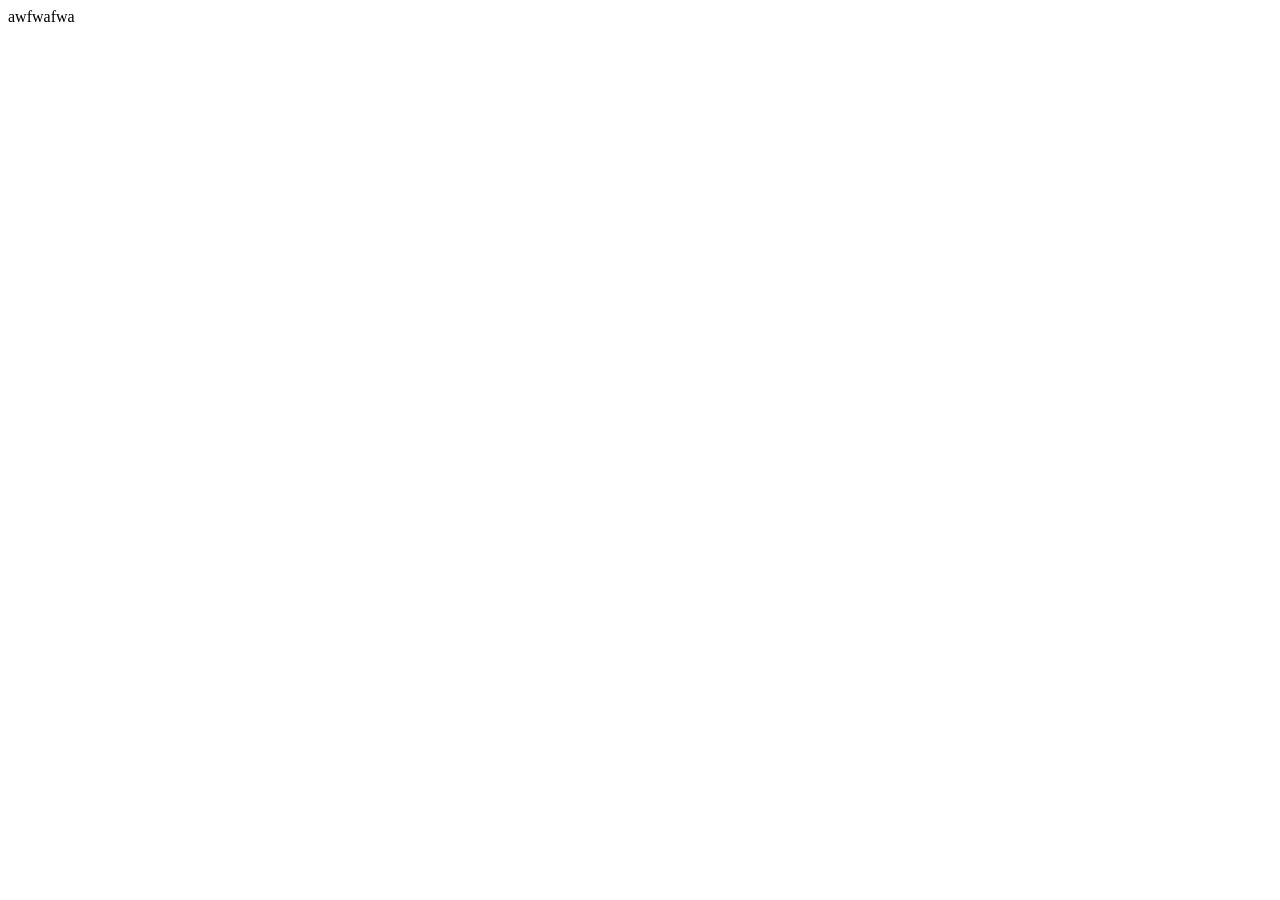
==== commit cdb16c48: "Update index.html" ====
--- a/index.html
+++ b/index.html
@@ -6,6 +6,6 @@
     <title>Portfolio</title>
 </head>
 <body>
-    
+    awfwafwa
 </body>
 </html>
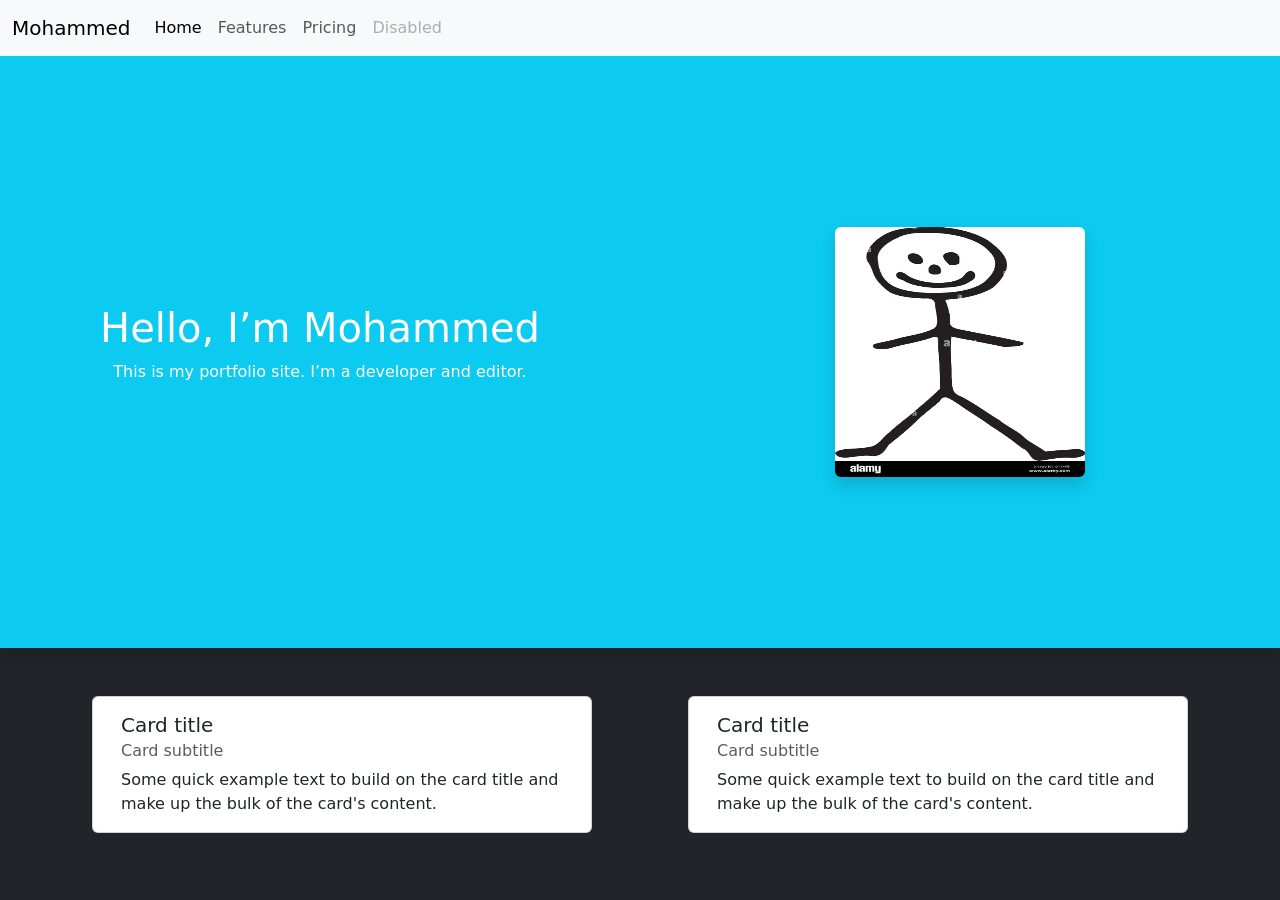
==== commit e8d60e11: "bro idk" ====
--- a/index.html
+++ b/index.html
@@ -4,8 +4,77 @@
     <meta charset="UTF-8">
     <meta name="viewport" content="width=device-width, initial-scale=1.0">
     <title>Portfolio</title>
-</head>
-<body>
-    awfwafwa
+    <link href="https://cdn.jsdelivr.net/npm/bootstrap@5.3.8/dist/css/bootstrap.min.css" rel="stylesheet" integrity="sha384-sRIl4kxILFvY47J16cr9ZwB07vP4J8+LH7qKQnuqkuIAvNWLzeN8tE5YBujZqJLB" crossorigin="anonymous">
+    
+  </head>
+<body class="bg-dark text-light">
+    
+    <nav class="navbar navbar-expand-lg bg-body-tertiary">
+  <div class="container-fluid">
+    <a class="navbar-brand" href="#">Mohammed</a>
+    <button class="navbar-toggler" type="button" data-bs-toggle="collapse" data-bs-target="#navbarNav" aria-controls="navbarNav" aria-expanded="false" aria-label="Toggle navigation">
+      <span class="navbar-toggler-icon"></span>
+    </button>
+    <div class="collapse navbar-collapse" id="navbarNav">
+      <ul class="navbar-nav">
+        <li class="nav-item">
+          <a class="nav-link active" aria-current="page" href="#">Home</a>
+        </li>
+        <li class="nav-item">
+          <a class="nav-link" href="#">Features</a>
+        </li>
+        <li class="nav-item">
+          <a class="nav-link" href="#">Pricing</a>
+        </li>
+        <li class="nav-item">
+          <a class="nav-link disabled" aria-disabled="true">Disabled</a>
+        </li>
+      </ul>
+    </div>
+  </div>
+</nav>
+
+<div class="container-fluid my-0 px-0">
+  <div class="bg-light shadow">
+    <div class="row g-0 bg-info">
+      
+      <!-- Left Side -->
+      <div class="col-md-6 d-flex flex-column justify-content-center align-items-center  text-white p-5 "style="margin: 200px 0;">
+        <h1>Hello, I’m Mohammed</h1>
+        <p>This is my portfolio site. I’m a developer and editor.</p>
+      </div>
+      
+      <!-- Right Side -->
+      <div class="col-md-6 d-flex justify-content-center align-items-center p-5 ">
+        <img src="images/stickman-man-simple-G1YXFB.jpg" class="img-fluid shadow rounded " style="width: 250px; height: 250px; " alt="Mohammed">
+      </div>
+      
+    </div>
+  </div>
+</div>
+
+<div class="row justify-content-center">
+    
+     <div class="card m-5" style="width: 500px;">
+    <div class="card-body">
+      <h5 class="card-title">Card title</h5>
+      <h6 class="card-subtitle mb-2 text-muted">Card subtitle</h6>
+      <p class="card-text">Some quick example text to build on the card title and make up the bulk of the card's content.</p>
+    </div>
+  </div>
+    
+     <div class="card m-5" style="width: 500px; ">
+    <div class="card-body">
+      <h5 class="card-title">Card title</h5>
+      <h6 class="card-subtitle mb-2 text-muted">Card subtitle</h6>
+      <p class="card-text">Some quick example text to build on the card title and make up the bulk of the card's content.</p>
+    </div>
+  </div>
+
+</div>
+
+
+
+    <script src="https://cdn.jsdelivr.net/npm/bootstrap@5.3.8/dist/js/bootstrap.bundle.min.js" integrity="sha384-FKyoEForCGlyvwx9Hj09JcYn3nv7wiPVlz7YYwJrWVcXK/BmnVDxM+D2scQbITxI" crossorigin="anonymous"></script>
 </body>
 </html>
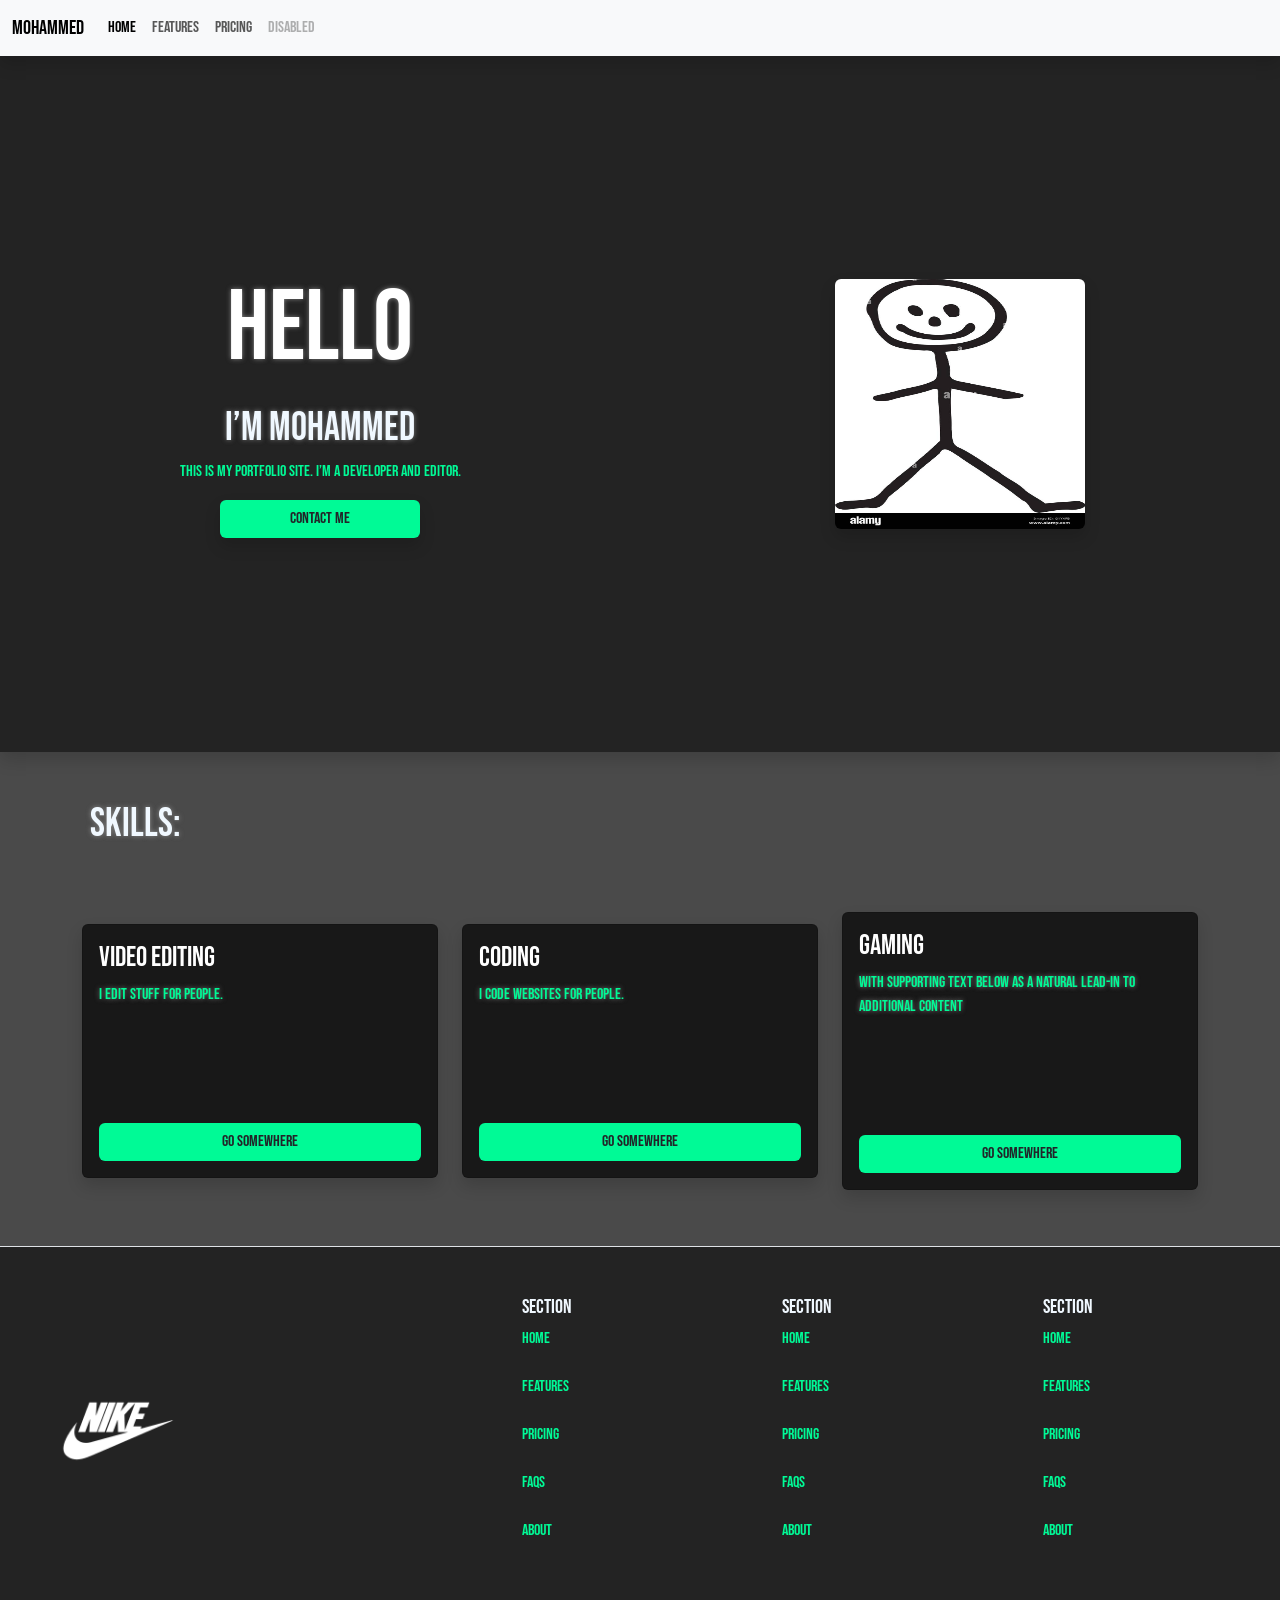
==== commit 4ae9bf5f: "LOL" ====
--- a/index.html
+++ b/index.html
@@ -6,10 +6,31 @@
     <title>Portfolio</title>
     <link href="https://cdn.jsdelivr.net/npm/bootstrap@5.3.8/dist/css/bootstrap.min.css" rel="stylesheet" integrity="sha384-sRIl4kxILFvY47J16cr9ZwB07vP4J8+LH7qKQnuqkuIAvNWLzeN8tE5YBujZqJLB" crossorigin="anonymous">
     
+    <link rel="preconnect" href="https://fonts.googleapis.com">
+    <link rel="preconnect" href="https://fonts.gstatic.com" crossorigin>
+    <link href="https://fonts.googleapis.com/css2?family=Bebas+Neue&family=Roboto+Mono:ital,wght@0,100..700;1,100..700&display=swap" rel="stylesheet">
+   <style>
+      body{
+          font-family: "Bebas Neue", sans-serif; /* special font for headings */
+
+      }
+      h1,h2,h3,h4,h5,h6,header{
+        color: aliceblue;
+      }
+      p{ 
+         color: rgb(0, 250, 150);
+      }
+      
+      .drops {
+  text-shadow: 0px 0px 5px rgba(157, 157, 157, 0.752);
+      }
+      
+
+  </style>
   </head>
-<body class="bg-dark text-light">
+<body style="background-color: rgb(74, 74, 74);">
     
-    <nav class="navbar navbar-expand-lg bg-body-tertiary">
+    <nav class="navbar navbar-expand-lg bg-body-tertiary shadow">
   <div class="container-fluid">
     <a class="navbar-brand" href="#">Mohammed</a>
     <button class="navbar-toggler" type="button" data-bs-toggle="collapse" data-bs-target="#navbarNav" aria-controls="navbarNav" aria-expanded="false" aria-label="Toggle navigation">
@@ -34,14 +55,17 @@
   </div>
 </nav>
 
-<div class="container-fluid my-0 px-0">
-  <div class="bg-light shadow">
-    <div class="row g-0 bg-info">
+<div class="container-fluid my-0 px-0 shadow">
+  <div class="">
+    <div class="row g-0" style="background-color: rgb(35, 35, 35);">
       
       <!-- Left Side -->
-      <div class="col-md-6 d-flex flex-column justify-content-center align-items-center  text-white p-5 "style="margin: 200px 0;">
-        <h1>Hello, I’m Mohammed</h1>
+      <div class="col-md-6 d-flex flex-column justify-content-center align-items-center  text-white p-5  "style="margin: 150px 0;">
+        <bold class="drops" style="font-size: 100px;">Hello</bold>
+        <h1 class="drops">I’m Mohammed</h1>
         <p>This is my portfolio site. I’m a developer and editor.</p>
+        <p type="button" class="btn shadow" style=" background-color:rgb(0, 250, 150); width: 200px;">Contact Me</p>
+
       </div>
       
       <!-- Right Side -->
@@ -52,27 +76,105 @@
     </div>
   </div>
 </div>
+<div class="container">
 
-<div class="row justify-content-center">
-    
-     <div class="card m-5" style="width: 500px;">
-    <div class="card-body">
-      <h5 class="card-title">Card title</h5>
-      <h6 class="card-subtitle mb-2 text-muted">Card subtitle</h6>
-      <p class="card-text">Some quick example text to build on the card title and make up the bulk of the card's content.</p>
+  <div class="text-white py-5 px-2 drops">
+    <h1 class=" " >Skills:</h1>
+  </div>
+</div>
+
+<section>
+ <div class="container ">
+    <div class="row d-flex justify-content-center align-items-center ">
+    <!--wwwwwwwwwwwwwwwwwwwwwwwwwwwwwwwwwwwwwwwwwwwwwwww-->
+    <div class="my-2 col-md-4 ">
+      <div class="card shadow" style="background-color: rgb(24, 24, 24);">
+        <div class="card-body " >
+          <h3 class="text-white card-title">Video Editing</h3>
+          <p class="card-text drops">I edit stuff for people.</p>
+            <div class="d-flex flex-column">
+             <a href="#" class="btn" style="background-color:rgb(0, 250, 150); margin-top: 100px;">Go somewhere</a>
+            </div>
+        </div>
+      </div>
     </div>
+    <!--wwwwwwwwwwwwwwwwwwwwwwwwwwwwwwwwwwwwwwwwwwwwwwww-->
+    <div class="my-2 col-md-4 ">
+      <div class="card shadow" style="background-color: rgb(24, 24, 24);">
+        <div class="card-body">
+          <h3 class="text-white card-title">Coding</h3>
+          <p class="card-text drops">I code websites for people.</p>
+            <div class="d-flex flex-column">
+             <a href="#" class="btn" style="background-color:rgb(0, 250, 150); margin-top: 100px; max-height: 100px; ">Go somewhere</a>
+            </div>
+        </div>
+      </div>
+    </div>
+    <!--wwwwwwwwwwwwwwwwwwwwwwwwwwwwwwwwwwwwwwwwwwwwwwww-->
+    <div class="my-2 col-md-4 ">
+      <div class="card shadow" style="background-color: rgb(24, 24, 24);">
+        <div class="card-body" >
+          <h3 class="text-white card-title">Gaming</h3>
+          <p class="card-text drops">With supporting text below as a natural lead-in to additional content</p>
+            <div class="d-flex flex-column">
+              <a href="#" class="btn" style="background-color:rgb(0, 250, 150); margin-top: 100px; max-height: 100px;">Go somewhere</a>
+            </div>  
+        </div>
+      </div>
+    </div>
+    <!--wwwwwwwwwwwwwwwwwwwwwwwwwwwwwwwwwwwwwwwwwwwwwwww-->
   </div>
-    
-     <div class="card m-5" style="width: 500px; ">
-    <div class="card-body">
-      <h5 class="card-title">Card title</h5>
-      <h6 class="card-subtitle mb-2 text-muted">Card subtitle</h6>
-      <p class="card-text">Some quick example text to build on the card title and make up the bulk of the card's content.</p>
-    </div>
+</div>
+</section>
+ 
+
+<div class="container">
+   
+</div>
+  <footer class="row row-cols-1 row-cols-sm-2 row-cols-md-5 py-5 mt-5 border-top" style="background-color: rgb(35, 35, 35);;">
+  <!-- Logo + copyright -->
+  <div class="col mb-3 d-flex justify-content-center align-items-center">
+    <img src="images/nike.png" class="rounded" style="max-width: 120px;">
+  </div>
+  <!-- Empty column (for spacing if needed) -->
+  <div class="col mb-3 text-white"></div>
+
+  <!-- Section 1 -->
+  <div class="col mb-3">
+    <h5>Section</h5>
+    <ul class="nav flex-column">
+      <li class="nav-item mb-2"><a href="#" class="nav-link p-0 text-body-secondary"><p>Home</p></a></li>
+      <li class="nav-item mb-2"><a href="#" class="nav-link p-0 text-body-secondary"><p>Features</p></a></li>
+      <li class="nav-item mb-2"><a href="#" class="nav-link p-0 text-body-secondary"><p>Pricing</p></a></li>
+      <li class="nav-item mb-2"><a href="#" class="nav-link p-0 text-body-secondary"><p>FAQs</p></a></li>
+      <li class="nav-item mb-2"><a href="#" class="nav-link p-0 text-body-secondary"><p>About</p></a></li>
+    </ul>
   </div>
 
-</div>
+  <!-- Section 2 -->
+  <div class="col mb-3">
+    <h5>Section</h5>
+    <ul class="nav flex-column">
+      <li class="nav-item mb-2"><a href="#" class="nav-link p-0 text-body-secondary"><p>Home</p></a></li>
+      <li class="nav-item mb-2"><a href="#" class="nav-link p-0 text-body-secondary"><p>Features</p></a></li>
+      <li class="nav-item mb-2"><a href="#" class="nav-link p-0 text-body-secondary"><p>Pricing</p></a></li>
+      <li class="nav-item mb-2"><a href="#" class="nav-link p-0 text-body-secondary"><p>FAQs</p></a></li>
+      <li class="nav-item mb-2"><a href="#" class="nav-link p-0 text-body-secondary"><p>About</p></a></li>
+    </ul>
+  </div>
 
+  <!-- Section 3 -->
+  <div class="col mb-3">
+    <h5>Section</h5>
+    <ul class="nav flex-column">
+      <li class="nav-item mb-2"><a href="#" class="nav-link p-0 text-body-secondary"><p>Home</p></a></li>
+      <li class="nav-item mb-2"><a href="#" class="nav-link p-0 text-body-secondary"><p>Features</p></a></li>
+      <li class="nav-item mb-2"><a href="#" class="nav-link p-0 text-body-secondary"><p>Pricing</p></a></li>
+      <li class="nav-item mb-2"><a href="#" class="nav-link p-0 text-body-secondary"><p>FAQs</p></a></li>
+      <li class="nav-item mb-2"><a href="#" class="nav-link p-0 text-body-secondary"><p>About</p></a></li>
+    </ul>
+  </div>
+  </footer>
 
 
     <script src="https://cdn.jsdelivr.net/npm/bootstrap@5.3.8/dist/js/bootstrap.bundle.min.js" integrity="sha384-FKyoEForCGlyvwx9Hj09JcYn3nv7wiPVlz7YYwJrWVcXK/BmnVDxM+D2scQbITxI" crossorigin="anonymous"></script>
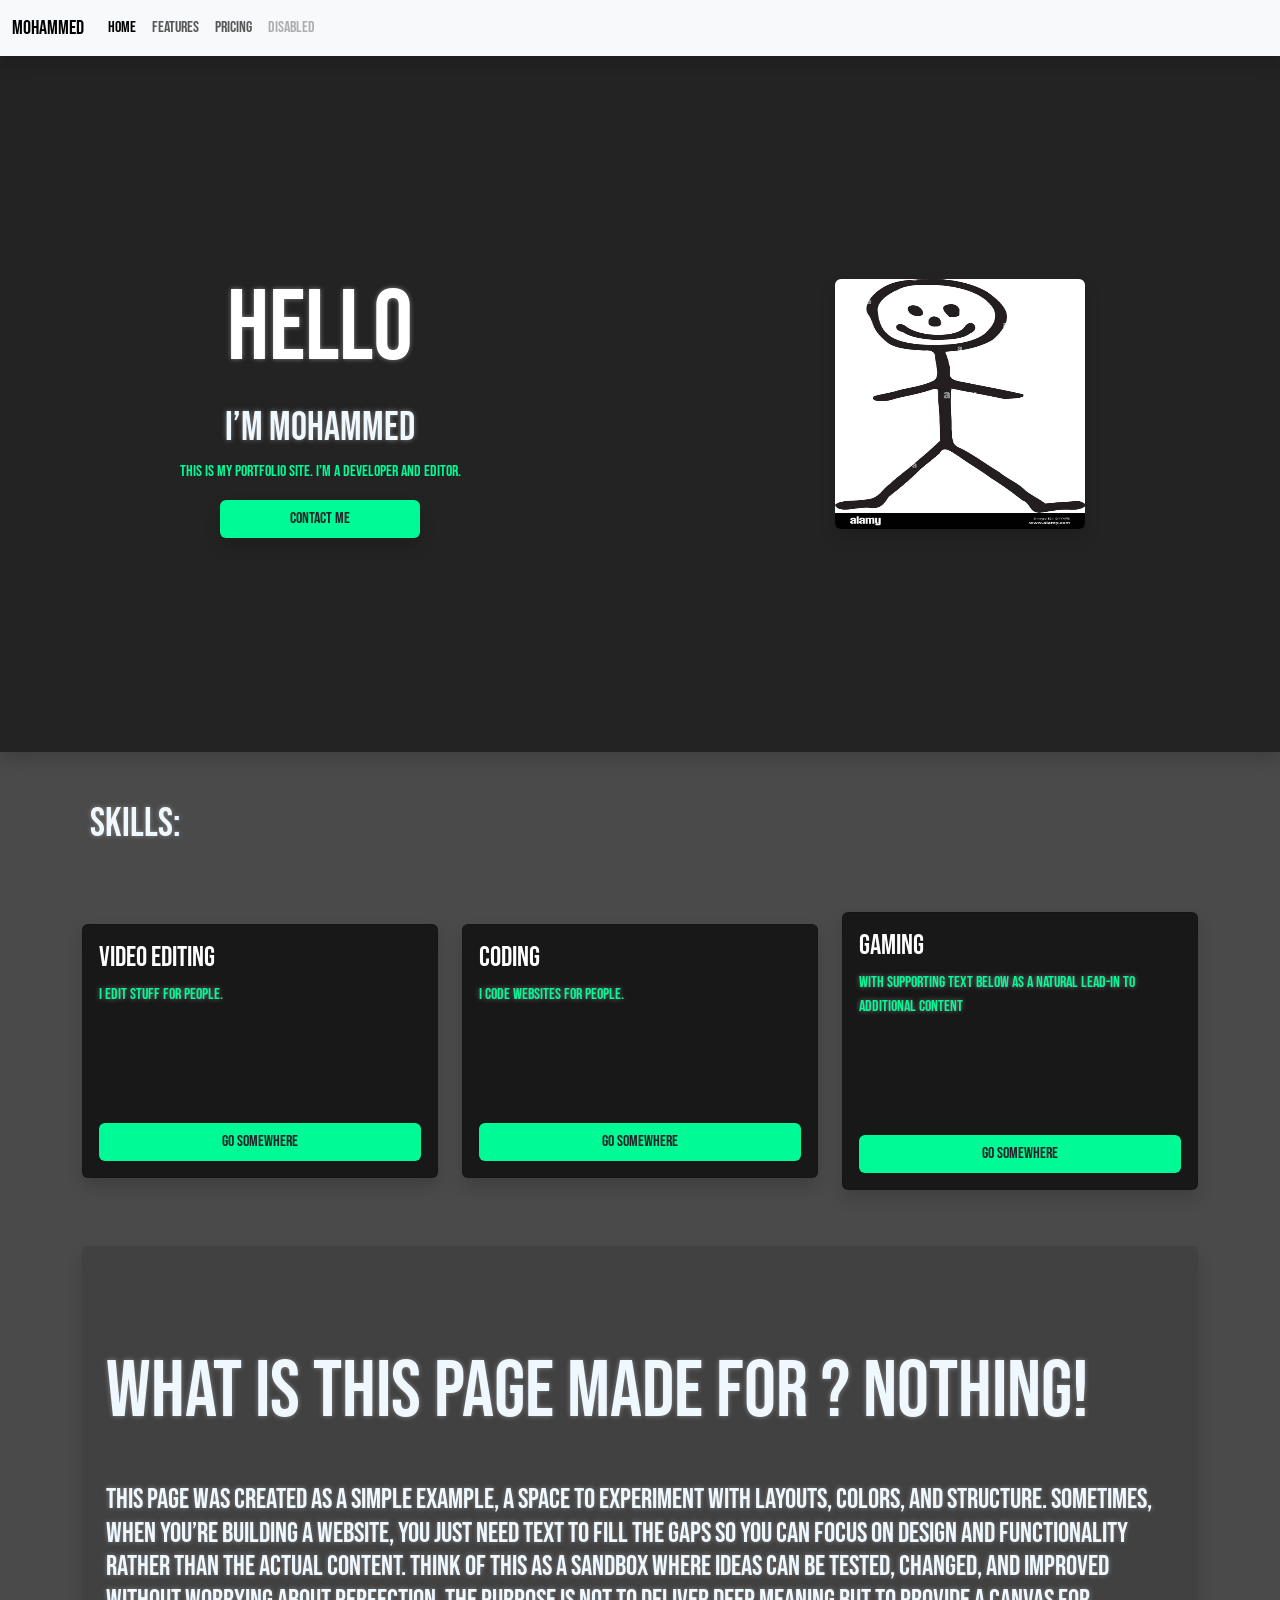
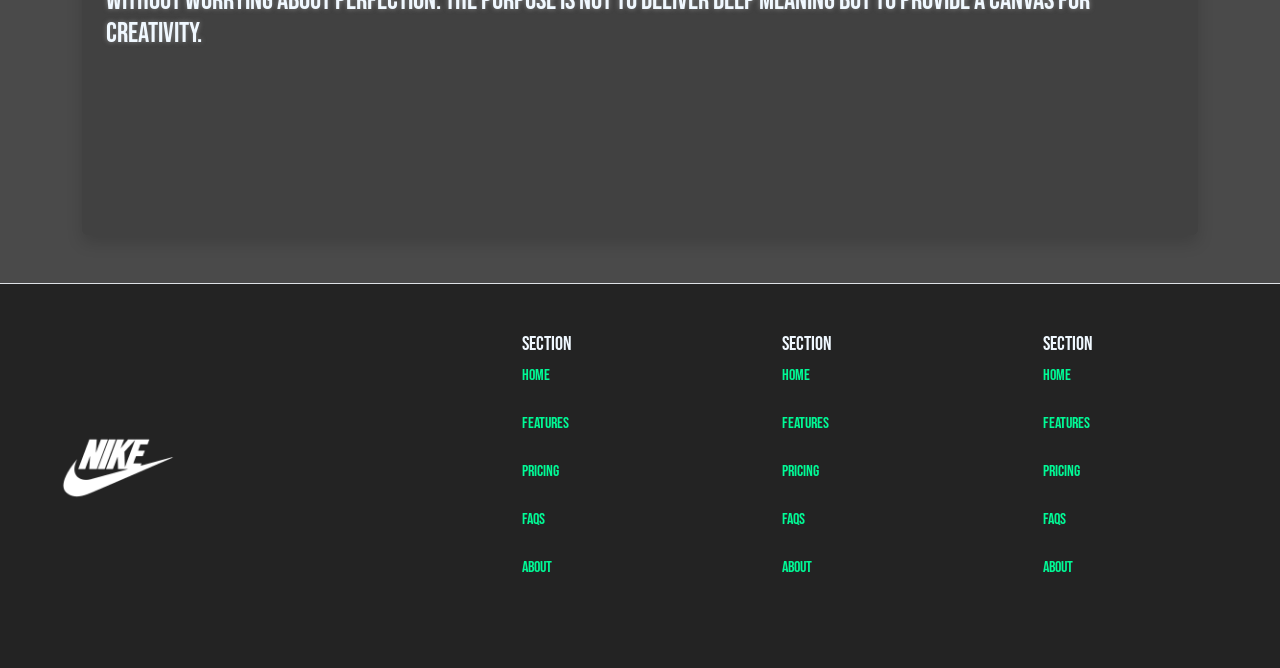
==== commit de02b35e: "ok" ====
--- a/index.html
+++ b/index.html
@@ -127,10 +127,24 @@
 </div>
 </section>
  
+<section>
+  <div class="container">
+    <div class="p-4 mt-5 rounded shadow" style="background-color: rgb(65, 65, 65);;">
+      <div style="margin-top: 7%;">
+        <h1 class="drops display-1">What is this page made for ? Nothing!</h1>
+        <h3 class="drops" style="margin-top: 4%; margin-bottom: 15% "> This page was created as a simple example, a space to experiment with layouts, colors, and structure. 
+          Sometimes, when you’re building a website, you just need text to fill the gaps so you can focus on 
+          design and functionality rather than the actual content. Think of this as a sandbox where ideas 
+          can be tested, changed, and improved without worrying about perfection. The purpose is not to 
+          deliver deep meaning but to provide a canvas for creativity.  </h3 >
+      </div>
+    </div>
+  </div>
+</section>
 
-<div class="container">
-   
-</div>
+<section>
+<!--section for somerhing-->
+</section>
   <footer class="row row-cols-1 row-cols-sm-2 row-cols-md-5 py-5 mt-5 border-top" style="background-color: rgb(35, 35, 35);;">
   <!-- Logo + copyright -->
   <div class="col mb-3 d-flex justify-content-center align-items-center">
